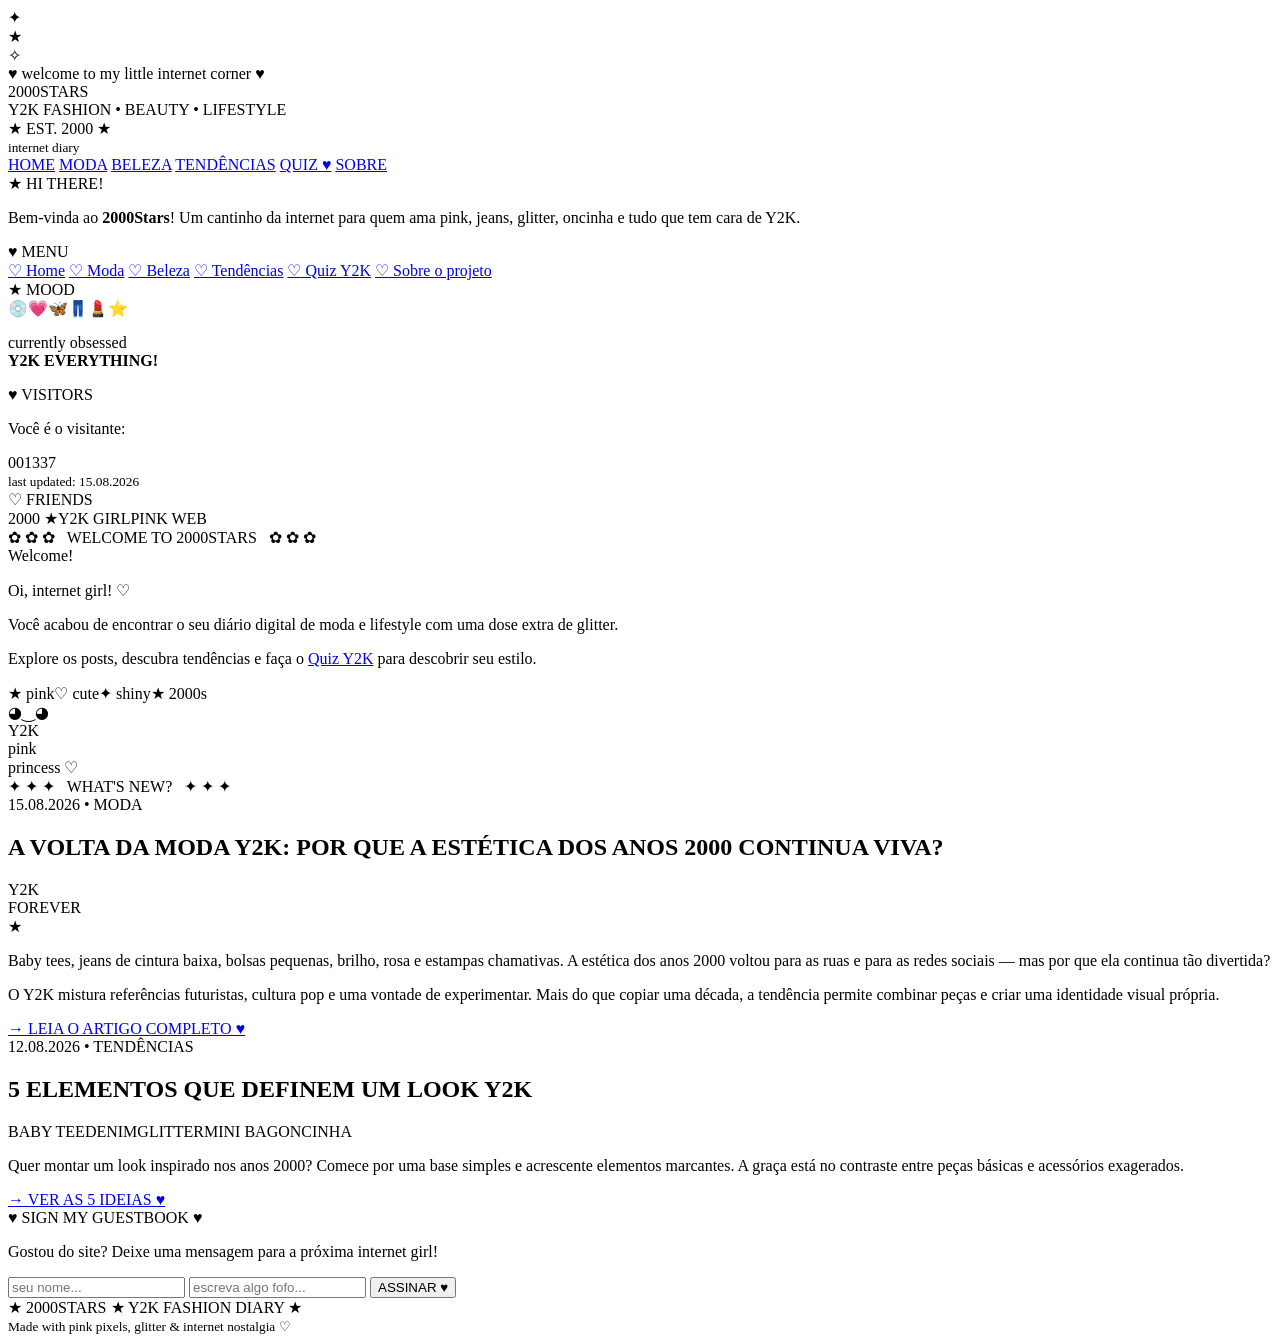
==== index.html @ cf29f92a "Add files via upload" ====
<!DOCTYPE html>
<html lang="pt-BR">
<head>
  <meta charset="UTF-8">
  <meta name="viewport" content="width=device-width, initial-scale=1.0">
  <title>2000STARS ★ Y2K Fashion Diary</title>
  <meta name="description" content="2000Stars — um blog inspirado na moda, beleza e cultura Y2K.">
  <link rel="stylesheet" href="css/style.css">
</head>
<body>
  <div class="sparkle s1">✦</div><div class="sparkle s2">★</div><div class="sparkle s3">✧</div>
  <div class="site-shell">
    <header class="top">
      <div class="top-mini">♥ welcome to my little internet corner ♥</div>
      <div class="brand-row">
        <div>
          <div class="brand">2000<span>STARS</span></div>
          <div class="tagline">Y2K FASHION • BEAUTY • LIFESTYLE</div>
        </div>
        <div class="badge">★ EST. 2000 ★<br><small>internet diary</small></div>
      </div>
      <nav class="main-nav">
        <a class="active" href="index.html">HOME</a>
        <a href="moda.html">MODA</a>
        <a href="beleza.html">BELEZA</a>
        <a href="tendencias.html">TENDÊNCIAS</a>
        <a href="quiz.html">QUIZ ♥</a>
        <a href="sobre.html">SOBRE</a>
      </nav>
    </header>

    <div class="content-grid">
      <aside class="sidebar">
        <div class="side-box">
          <div class="side-title">★ HI THERE!</div>
          <p>Bem-vinda ao <b>2000Stars</b>! Um cantinho da internet para quem ama pink, jeans, glitter, oncinha e tudo que tem cara de Y2K.</p>
        </div>

        <div class="side-box">
          <div class="side-title">♥ MENU</div>
          <a class="side-link" href="index.html">♡ Home</a>
          <a class="side-link" href="moda.html">♡ Moda</a>
          <a class="side-link" href="beleza.html">♡ Beleza</a>
          <a class="side-link" href="tendencias.html">♡ Tendências</a>
          <a class="side-link" href="quiz.html">♡ Quiz Y2K</a>
          <a class="side-link" href="sobre.html">♡ Sobre o projeto</a>
        </div>

        <div class="side-box mini-note">
          <div class="side-title">★ MOOD</div>
          <div class="mood-grid"><span>💿</span><span>💗</span><span>🦋</span><span>👖</span><span>💄</span><span>⭐</span></div>
          <p class="center">currently obsessed<br><b>Y2K EVERYTHING!</b></p>
        </div>

        <div class="side-box visitor">
          <div class="side-title">♥ VISITORS</div>
          <p>Você é o visitante:</p>
          <div id="counter" class="counter">001337</div>
          <small>last updated: 15.08.2026</small>
        </div>

        <div class="side-box">
          <div class="side-title">♡ FRIENDS</div>
          <div class="buttons">
            <span>2000 ★</span><span>Y2K GIRL</span><span>PINK WEB</span>
          </div>
        </div>
      </aside>

      <main class="main">
        <section class="hero-window">
          <div class="window-bar">✿ ✿ ✿ &nbsp; WELCOME TO 2000STARS &nbsp; ✿ ✿ ✿</div>
          <div class="hero-inner">
            <div>
              <div class="welcome-title">Welcome!</div>
              <p>Oi, internet girl! ♡</p>
              <p>Você acabou de encontrar o seu diário digital de moda e lifestyle com uma dose extra de glitter.</p>
              <p>Explore os posts, descubra tendências e faça o <a href="quiz.html">Quiz Y2K</a> para descobrir seu estilo.</p>
              <div class="sticker-row"><span>★ pink</span><span>♡ cute</span><span>✦ shiny</span><span>★ 2000s</span></div>
            </div>
            <div class="hero-doll" aria-label="Ilustração decorativa">
              <div class="doll-face">◕‿◕</div><div class="doll-hair"></div><div class="doll-shirt">Y2K</div>
              <div class="doll-caption">pink<br>princess ♡</div>
            </div>
          </div>
        </section>

        <div class="divider">✦ ✦ ✦ &nbsp; WHAT'S NEW? &nbsp; ✦ ✦ ✦</div>

        <article class="post">
          <div class="post-date">15.08.2026 • MODA</div>
          <h1>A VOLTA DA MODA Y2K: POR QUE A ESTÉTICA DOS ANOS 2000 CONTINUA VIVA?</h1>
          <div class="fake-photo photo-pink">Y2K<br>FOREVER<br>★</div>
          <p>Baby tees, jeans de cintura baixa, bolsas pequenas, brilho, rosa e estampas chamativas. A estética dos anos 2000 voltou para as ruas e para as redes sociais — mas por que ela continua tão divertida?</p>
          <p>O Y2K mistura referências futuristas, cultura pop e uma vontade de experimentar. Mais do que copiar uma década, a tendência permite combinar peças e criar uma identidade visual própria.</p>
          <a class="read-more" href="moda.html">→ LEIA O ARTIGO COMPLETO ♥</a>
        </article>

        <article class="post">
          <div class="post-date">12.08.2026 • TENDÊNCIAS</div>
          <h1>5 ELEMENTOS QUE DEFINEM UM LOOK Y2K</h1>
          <div class="chips"><span>BABY TEE</span><span>DENIM</span><span>GLITTER</span><span>MINI BAG</span><span>ONCINHA</span></div>
          <p>Quer montar um look inspirado nos anos 2000? Comece por uma base simples e acrescente elementos marcantes. A graça está no contraste entre peças básicas e acessórios exagerados.</p>
          <a class="read-more" href="tendencias.html">→ VER AS 5 IDEIAS ♥</a>
        </article>

        <section class="guestbook">
          <div class="window-bar">♥ SIGN MY GUESTBOOK ♥</div>
          <p>Gostou do site? Deixe uma mensagem para a próxima internet girl!</p>
          <form id="guestForm">
            <input id="guestName" type="text" placeholder="seu nome..." required>
            <input id="guestMessage" type="text" placeholder="escreva algo fofo..." required>
            <button type="submit">ASSINAR ♥</button>
          </form>
          <div id="guestList"></div>
        </section>
      </main>
    </div>

    <footer>
      <div>★ 2000STARS ★ Y2K FASHION DIARY ★</div>
      <small>Made with pink pixels, glitter & internet nostalgia ♡</small>
    </footer>
  </div>
  <script src="js/script.js"></script>
</body>
</html>
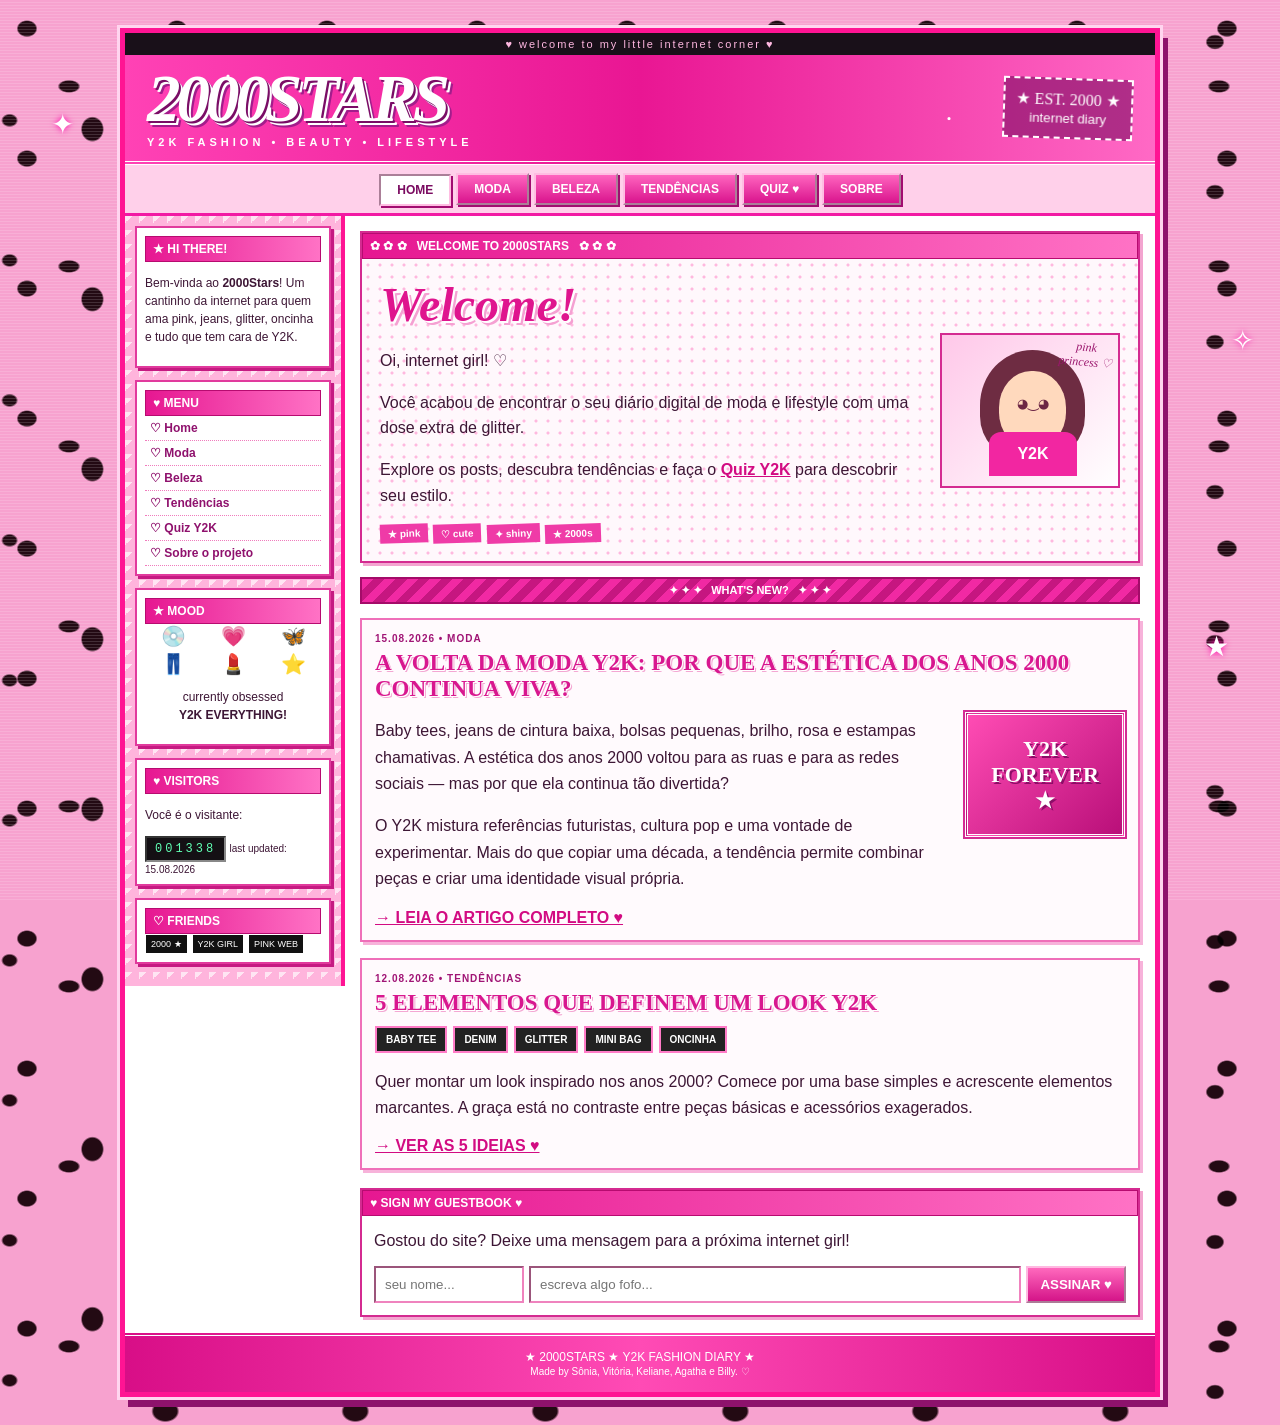
==== commit edbb0533: "Update index.html" ====
--- a/index.html
+++ b/index.html
@@ -119,9 +119,9 @@
 
     <footer>
       <div>★ 2000STARS ★ Y2K FASHION DIARY ★</div>
-      <small>Made with pink pixels, glitter & internet nostalgia ♡</small>
+      <small>Made by Sônia, Vitória, Keliane, Agatha e Billy. ♡</small>
     </footer>
   </div>
   <script src="js/script.js"></script>
 </body>
-</html>+</html>
--- a/css/style.css
+++ b/css/style.css
@@ -0,0 +1,583 @@
+/* =========================================================
+   2000STARS — Y2K FASHION DIARY
+   ========================================================= */
+
+* { box-sizing: border-box; }
+
+:root {
+  --pink: #f21aa4;
+  --hot: #ff1493;
+  --baby: #ffc7e9;
+  --light: #fff5fb;
+  --dark: #5d1451;
+  --purple: #a72c9e;
+  --blue: #5f9fc1;
+  --line: #ef70b9;
+}
+
+html { scroll-behavior: smooth; }
+
+body {
+  margin: 0;
+  min-height: 100vh;
+  color: #3d1635;
+  font-family: "Trebuchet MS", Arial, sans-serif;
+  background-color: #f7a2cf;
+  background-image:
+    radial-gradient(ellipse at 18% 22%, #241018 0 5%, transparent 6%),
+    radial-gradient(ellipse at 75% 28%, #241018 0 4%, transparent 5%),
+    radial-gradient(ellipse at 44% 76%, #241018 0 6%, transparent 7%),
+    radial-gradient(ellipse at 87% 82%, #241018 0 5%, transparent 6%),
+    radial-gradient(ellipse at 6% 86%, #241018 0 3%, transparent 4%),
+    radial-gradient(ellipse at 30% 48%, #241018 0 4%, transparent 5%);
+  background-size: 150px 130px, 180px 150px, 210px 170px, 190px 160px, 160px 140px, 230px 180px;
+  background-blend-mode: multiply;
+}
+
+body::before {
+  content: "";
+  position: fixed;
+  inset: 0;
+  pointer-events: none;
+  opacity: .15;
+  background-image: repeating-linear-gradient(0deg, #fff 0 1px, transparent 1px 3px);
+  z-index: 0;
+}
+
+.site-shell {
+  position: relative;
+  z-index: 1;
+  width: min(1040px, calc(100% - 28px));
+  margin: 28px auto;
+  background: white;
+  border: 5px solid var(--hot);
+  box-shadow: 0 0 0 3px #ffd5ef, 8px 10px 0 #8e126c;
+}
+
+.top { background: #fff; }
+
+.top-mini {
+  background: #191019;
+  color: #ffb8e1;
+  padding: 5px 12px;
+  text-align: center;
+  font-size: 11px;
+  letter-spacing: 2px;
+}
+
+.brand-row {
+  min-height: 105px;
+  padding: 13px 22px;
+  display: flex;
+  align-items: center;
+  justify-content: space-between;
+  background:
+    radial-gradient(circle at 10% 20%, #fff 0 1px, transparent 2px),
+    radial-gradient(circle at 80% 60%, #fff 0 1px, transparent 2px),
+    linear-gradient(90deg, #ff42b5, #e91693 50%, #ff69c5);
+  border-bottom: 4px double white;
+}
+
+.brand {
+  font-family: Georgia, serif;
+  font-style: italic;
+  font-weight: 900;
+  font-size: clamp(38px, 7vw, 67px);
+  line-height: .9;
+  color: white;
+  letter-spacing: -4px;
+  text-shadow: 2px 2px 0 #7a0d66, 4px 4px 0 #fff, 6px 6px 0 #a31c8c;
+}
+
+.brand span { color: #fff; }
+
+.tagline {
+  margin-top: 8px;
+  color: #fff;
+  font-size: 11px;
+  font-weight: bold;
+  letter-spacing: 4px;
+}
+
+.badge {
+  min-width: 130px;
+  padding: 10px;
+  text-align: center;
+  color: #fff;
+  border: 2px dashed #fff;
+  background: rgba(111, 0, 88, .55);
+  font-family: Georgia, serif;
+  transform: rotate(2deg);
+}
+
+.badge small { font-family: Arial, sans-serif; }
+
+.main-nav {
+  display: flex;
+  flex-wrap: wrap;
+  justify-content: center;
+  gap: 5px;
+  padding: 8px;
+  background: #ffd0ea;
+  border-bottom: 3px solid var(--pink);
+}
+
+.main-nav a {
+  display: block;
+  padding: 7px 16px;
+  color: #fff;
+  text-decoration: none;
+  font-size: 12px;
+  font-weight: 900;
+  background: linear-gradient(#ff65bf, #d9148d);
+  border: 2px outset #ffbde2;
+  box-shadow: 2px 2px 0 #a20c70;
+}
+
+.main-nav a:hover, .main-nav a.active {
+  color: #7a0a60;
+  background: #fff;
+  border-style: inset;
+  transform: translateY(1px);
+}
+
+.content-grid {
+  display: grid;
+  grid-template-columns: 220px 1fr;
+  align-items: start;
+}
+
+.sidebar {
+  padding: 10px;
+  background:
+    linear-gradient(135deg, rgba(255,255,255,.65) 25%, transparent 25%) 0 0/14px 14px,
+    #ffb4dc;
+  border-right: 4px solid var(--hot);
+}
+
+.side-box {
+  margin-bottom: 12px;
+  padding: 8px;
+  background: #fff;
+  border: 2px solid #e13a9d;
+  box-shadow: 3px 3px 0 #c51a82;
+  font-size: 12px;
+}
+
+.side-title, .window-bar {
+  padding: 5px 7px;
+  color: white;
+  background: linear-gradient(90deg, #e61791, #ff72c5);
+  border: 1px solid #b70b70;
+  font-weight: 900;
+  font-size: 12px;
+}
+
+.side-box p { line-height: 1.5; }
+
+.side-link {
+  display: block;
+  padding: 5px;
+  color: #8f116d;
+  text-decoration: none;
+  font-weight: bold;
+  border-bottom: 1px dotted #f07cbd;
+}
+
+.side-link:hover {
+  color: #fff;
+  background: #e51a91;
+}
+
+.center { text-align: center; }
+
+.mood-grid {
+  display: grid;
+  grid-template-columns: repeat(3, 1fr);
+  gap: 4px;
+  text-align: center;
+  font-size: 20px;
+}
+
+.counter {
+  display: inline-block;
+  padding: 4px 8px;
+  color: #61ffb4;
+  background: #141014;
+  border: 2px inset #888;
+  font-family: "Courier New", monospace;
+  letter-spacing: 3px;
+}
+
+.buttons {
+  display: flex;
+  flex-wrap: wrap;
+  gap: 4px;
+}
+.buttons span {
+  padding: 4px 5px;
+  color: white;
+  background: #111;
+  border: 1px solid white;
+  font-size: 9px;
+}
+
+.main {
+  min-width: 0;
+  padding: 15px;
+  background: #fff;
+}
+
+.hero-window, .guestbook {
+  border: 2px solid #d42b91;
+  background: #fff;
+  box-shadow: 3px 3px 0 #f3a5d0;
+}
+
+.hero-inner {
+  min-height: 190px;
+  padding: 18px;
+  display: grid;
+  grid-template-columns: 1fr 180px;
+  gap: 20px;
+  background:
+    radial-gradient(circle, #ffb8df 1px, transparent 2px) 0 0/12px 12px,
+    #fff8fc;
+}
+
+.welcome-title {
+  display: inline-block;
+  color: #df158e;
+  font-family: Georgia, serif;
+  font-size: 48px;
+  font-style: italic;
+  font-weight: 900;
+  text-shadow: 2px 2px white, 4px 4px #f5a0d2;
+}
+
+.hero-inner p { line-height: 1.6; }
+
+.hero-inner a, .post a {
+  color: #d20b82;
+  font-weight: bold;
+}
+
+.sticker-row {
+  display: flex;
+  flex-wrap: wrap;
+  gap: 5px;
+}
+.sticker-row span {
+  padding: 4px 8px;
+  color: #fff;
+  background: #ef3ba7;
+  font-size: 10px;
+  font-weight: bold;
+  transform: rotate(-2deg);
+}
+
+.hero-doll {
+  position: relative;
+  align-self: center;
+  height: 155px;
+  overflow: hidden;
+  text-align: center;
+  background: linear-gradient(135deg, #ffc8e9, #fff);
+  border: 2px solid #d42b91;
+}
+
+.doll-hair {
+  position: absolute;
+  width: 105px;
+  height: 110px;
+  top: 15px;
+  left: 38px;
+  background: #6e2c42;
+  border-radius: 50% 50% 40% 40%;
+}
+
+.doll-face {
+  position: absolute;
+  z-index: 2;
+  top: 36px;
+  left: 57px;
+  width: 67px;
+  height: 76px;
+  padding-top: 25px;
+  background: #ffd9bd;
+  border-radius: 48% 48% 45% 45%;
+  color: #6c2645;
+  font-size: 13px;
+}
+
+.doll-shirt {
+  position: absolute;
+  z-index: 3;
+  bottom: 10px;
+  left: 47px;
+  width: 88px;
+  padding: 13px 4px;
+  color: #fff;
+  background: #f226a1;
+  border-radius: 12px 12px 0 0;
+  font-weight: 900;
+}
+
+.doll-caption {
+  position: absolute;
+  z-index: 4;
+  right: 5px;
+  top: 5px;
+  color: #9b176e;
+  font-family: Georgia, serif;
+  font-style: italic;
+  font-size: 12px;
+  transform: rotate(5deg);
+}
+
+.divider {
+  margin: 14px 0;
+  padding: 5px;
+  color: #fff;
+  text-align: center;
+  font-size: 11px;
+  font-weight: bold;
+  background: repeating-linear-gradient(135deg, #f129a3 0 8px, #c61680 8px 16px);
+  border: 2px solid #a40b69;
+}
+
+.post {
+  margin-bottom: 16px;
+  padding: 13px;
+  border: 2px solid #ef70b9;
+  background: #fffafd;
+  box-shadow: 3px 3px 0 #f7b3da;
+}
+
+.post-date {
+  color: #a01475;
+  font-size: 10px;
+  font-weight: bold;
+  letter-spacing: 1px;
+}
+
+.post h1, .page-head h1 {
+  margin: 6px 0 10px;
+  color: #d8178f;
+  font-family: Georgia, serif;
+  font-size: 23px;
+  text-shadow: 1px 1px #fff, 2px 2px #f4a7d3;
+}
+
+.post p { line-height: 1.65; }
+
+.fake-photo {
+  float: right;
+  width: 160px;
+  height: 125px;
+  margin: 0 0 10px 14px;
+  display: grid;
+  place-items: center;
+  text-align: center;
+  border: 3px double white;
+  outline: 2px solid #d32b93;
+  color: #fff;
+  font-family: Georgia, serif;
+  font-size: 22px;
+  font-weight: 900;
+  text-shadow: 2px 2px #8c0d67;
+}
+
+.photo-pink { background: linear-gradient(135deg, #ff4cb4, #b90f79); }
+.photo-blue { background: linear-gradient(135deg, #83c4dc, #28648a); }
+.photo-denim { background: linear-gradient(135deg, #85b5d0, #245b82 55%, #ff72bd 56%, #ff72bd); }
+
+.chips {
+  display: flex;
+  flex-wrap: wrap;
+  gap: 6px;
+  margin: 10px 0;
+}
+.chips span {
+  padding: 6px 9px;
+  color: white;
+  background: #222;
+  border: 2px solid #ff7bc7;
+  font-size: 10px;
+  font-weight: bold;
+}
+
+.guestbook { margin-top: 18px; padding-bottom: 12px; }
+.guestbook > p, .guestbook form, #guestList { margin-left: 12px; margin-right: 12px; }
+
+#guestForm { display: grid; grid-template-columns: 150px 1fr auto; gap: 5px; }
+#guestForm input {
+  padding: 9px;
+  border: 2px inset #ef83be;
+  background: #fff;
+}
+button, .quiz-button {
+  cursor: pointer;
+  padding: 9px 12px;
+  color: #fff;
+  background: linear-gradient(#ff69bd, #d41488);
+  border: 2px outset #ffb8e1;
+  font-weight: 900;
+}
+button:hover, .quiz-button:hover { filter: brightness(1.1); }
+
+.guest {
+  margin-top: 8px;
+  padding: 7px;
+  background: #fff0f9;
+  border-left: 4px solid #ed2b9d;
+  font-size: 12px;
+}
+
+.page-head {
+  margin-bottom: 14px;
+  padding: 15px;
+  text-align: center;
+  background:
+    radial-gradient(circle, #ffb8df 1px, transparent 2px) 0 0/12px 12px,
+    #fff8fc;
+  border: 2px solid #e34ba4;
+}
+
+.page-head > span {
+  color: #a40e72;
+  font-size: 11px;
+  font-weight: bold;
+  letter-spacing: 3px;
+}
+
+.page-head h1 { font-size: 36px; margin: 8px 0; }
+
+.tip-box {
+  clear: both;
+  margin-top: 15px;
+  padding: 10px;
+  color: #7e155f;
+  background: #ffd8ee;
+  border: 2px dashed #e42a9c;
+  font-weight: bold;
+}
+
+.beauty-icons {
+  margin: 10px 0;
+  padding: 18px;
+  text-align: center;
+  font-size: 38px;
+  background: linear-gradient(90deg, #ffd1ea, #fff, #d9c9ff);
+  border: 2px dotted #e72b9e;
+}
+
+.trend-meter {
+  display: flex;
+  justify-content: space-between;
+  margin: 7px 0;
+  font-size: 10px;
+}
+.trend-meter b { color: #e31691; letter-spacing: 2px; }
+
+.big-list { line-height: 2; }
+.big-list li::marker { color: #e61791; font-weight: bold; }
+
+.quiz .question {
+  margin-bottom: 13px;
+  padding: 12px;
+  border: 2px solid #e86db4;
+  background: #fff6fb;
+}
+.question h2 {
+  margin-top: 0;
+  color: #b31378;
+  font-size: 16px;
+}
+.question label {
+  display: block;
+  padding: 8px;
+  margin: 5px 0;
+  background: #ffe5f3;
+  border: 1px solid transparent;
+  cursor: pointer;
+}
+.question label:hover { border-color: #ef289b; }
+.question input { accent-color: #e71993; margin-right: 8px; }
+
+.quiz-button { display: block; margin: 15px auto; font-size: 13px; }
+
+.quiz-result {
+  margin-top: 15px;
+  padding: 25px;
+  text-align: center;
+  color: #7d125d;
+  background: linear-gradient(135deg, #ffd2ed, #fff, #e9d4ff);
+  border: 3px double #d41a8d;
+}
+.quiz-result h2 {
+  margin-top: 0;
+  color: #e11892;
+  font-family: Georgia, serif;
+  font-size: 30px;
+}
+.hidden { display: none; }
+
+.tech-grid {
+  display: grid;
+  grid-template-columns: repeat(3, 1fr);
+  gap: 8px;
+  margin: 12px 0;
+}
+.tech-grid div {
+  padding: 15px;
+  text-align: center;
+  color: white;
+  background: #ed2b9d;
+  border: 2px solid white;
+  outline: 1px solid #c20d78;
+  font-weight: 900;
+}
+.tech-grid small { font-weight: normal; }
+
+footer {
+  padding: 14px;
+  color: #fff;
+  text-align: center;
+  background: linear-gradient(90deg, #d80e87, #ff4bb5, #d80e87);
+  border-top: 4px double #fff;
+  font-size: 12px;
+}
+footer small { font-size: 10px; }
+
+.sparkle {
+  position: fixed;
+  z-index: 2;
+  color: white;
+  font-size: 28px;
+  text-shadow: 0 0 6px #ff00a8;
+  animation: twinkle 1.5s infinite alternate;
+  pointer-events: none;
+}
+.s1 { top: 12%; left: 4%; }
+.s2 { top: 70%; right: 4%; animation-delay: .4s; }
+.s3 { top: 36%; right: 2%; animation-delay: .8s; }
+
+@keyframes twinkle {
+  from { opacity: .35; transform: scale(.8) rotate(0deg); }
+  to { opacity: 1; transform: scale(1.2) rotate(20deg); }
+}
+
+@media (max-width: 760px) {
+  .site-shell { width: calc(100% - 14px); margin: 10px auto; }
+  .content-grid { grid-template-columns: 1fr; }
+  .sidebar { border-right: 0; border-bottom: 4px solid var(--hot); }
+  .hero-inner { grid-template-columns: 1fr; }
+  .hero-doll { display: none; }
+  .brand-row { flex-direction: column; gap: 15px; text-align: center; }
+  .badge { min-width: 110px; }
+  .fake-photo { float: none; margin: 10px auto; }
+  #guestForm { grid-template-columns: 1fr; }
+  .tech-grid { grid-template-columns: 1fr; }
+  .main-nav a { flex: 1 1 30%; text-align: center; padding: 8px 5px; }
+}
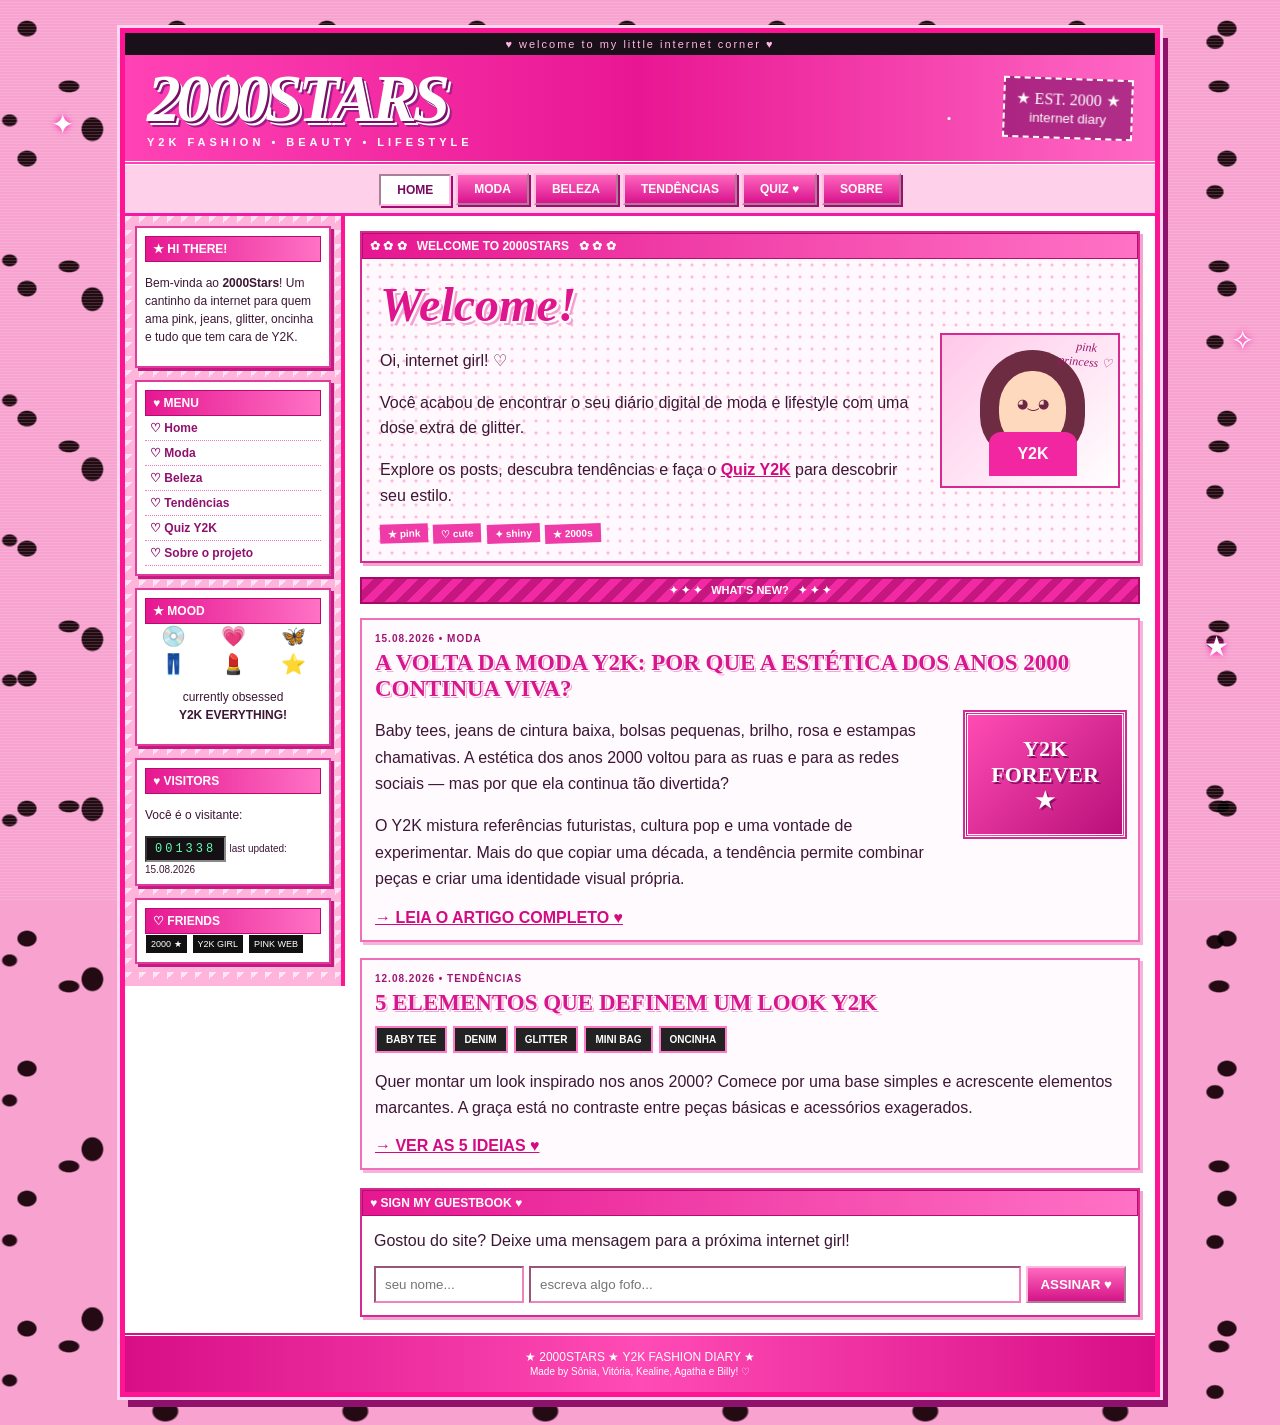
==== commit 128e1881: "Update index.html" ====
--- a/index.html
+++ b/index.html
@@ -119,7 +119,7 @@
 
     <footer>
       <div>★ 2000STARS ★ Y2K FASHION DIARY ★</div>
-      <small>Made by Sônia, Vitória, Keliane, Agatha e Billy. ♡</small>
+      <small>Made by Sônia, Vitória, Kealine, Agatha e Billy! ♡</small>
     </footer>
   </div>
   <script src="js/script.js"></script>
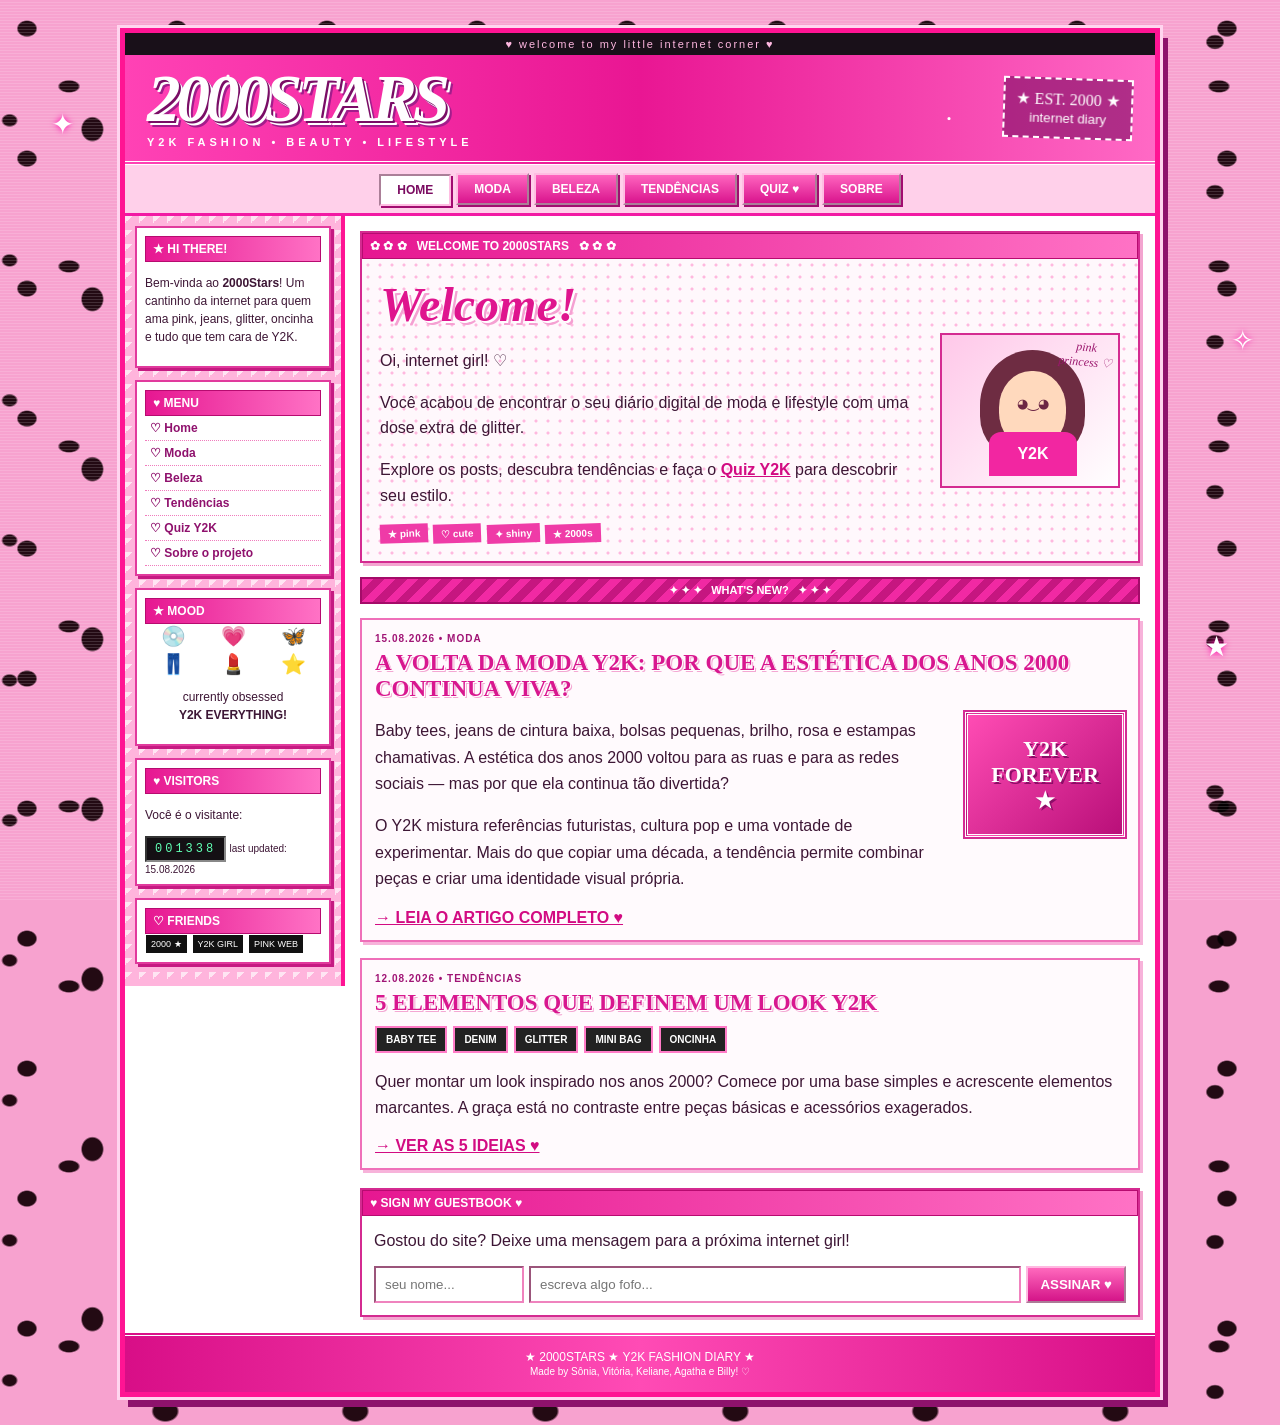
==== commit 13d489d5: "Update index.html" ====
--- a/index.html
+++ b/index.html
@@ -119,7 +119,7 @@
 
     <footer>
       <div>★ 2000STARS ★ Y2K FASHION DIARY ★</div>
-      <small>Made by Sônia, Vitória, Kealine, Agatha e Billy! ♡</small>
+      <small>Made by Sônia, Vitória, Keliane, Agatha e Billy! ♡</small>
     </footer>
   </div>
   <script src="js/script.js"></script>
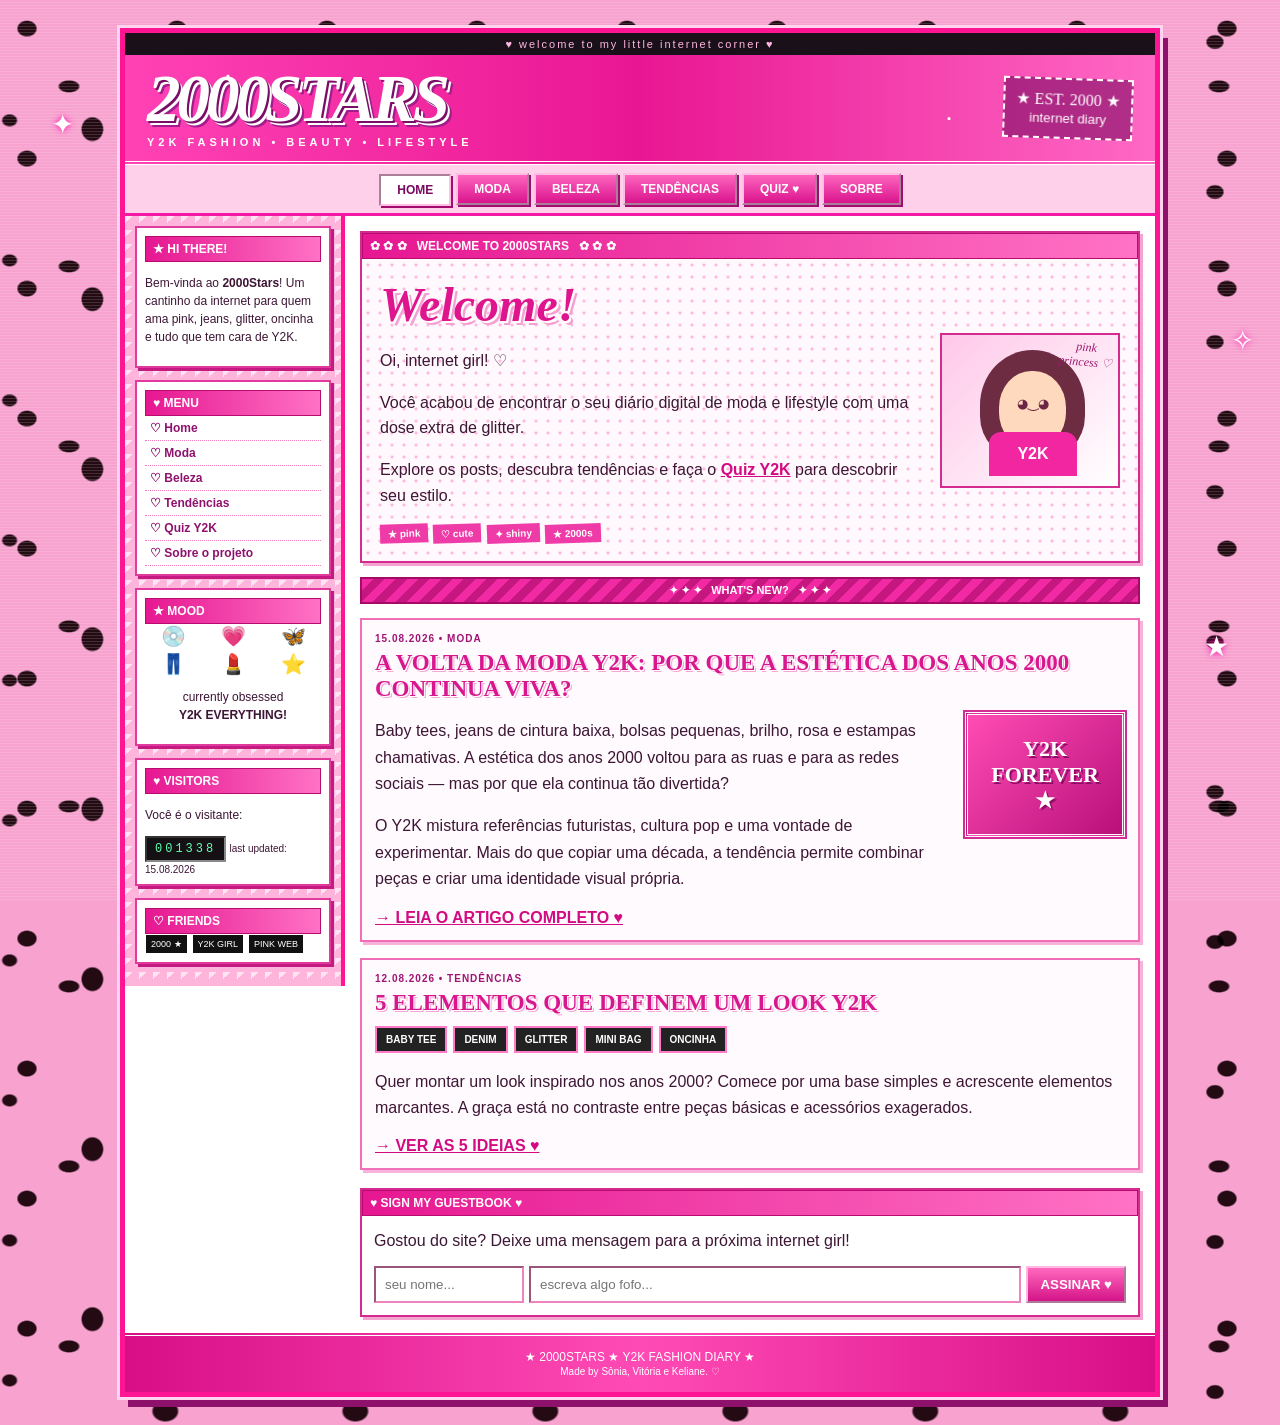
==== commit 54efa158: "Update index.html" ====
--- a/index.html
+++ b/index.html
@@ -119,7 +119,7 @@
 
     <footer>
       <div>★ 2000STARS ★ Y2K FASHION DIARY ★</div>
-      <small>Made by Sônia, Vitória, Keliane, Agatha e Billy! ♡</small>
+      <small>Made by Sônia, Vitória e Keliane. ♡</small>
     </footer>
   </div>
   <script src="js/script.js"></script>
--- a/css/style.css
+++ b/css/style.css
@@ -22,7 +22,9 @@
   min-height: 100vh;
   color: #3d1635;
   font-family: "Trebuchet MS", Arial, sans-serif;
+
   background-color: #f7a2cf;
+
   background-image:
     radial-gradient(ellipse at 18% 22%, #241018 0 5%, transparent 6%),
     radial-gradient(ellipse at 75% 28%, #241018 0 4%, transparent 5%),
@@ -30,7 +32,15 @@
     radial-gradient(ellipse at 87% 82%, #241018 0 5%, transparent 6%),
     radial-gradient(ellipse at 6% 86%, #241018 0 3%, transparent 4%),
     radial-gradient(ellipse at 30% 48%, #241018 0 4%, transparent 5%);
-  background-size: 150px 130px, 180px 150px, 210px 170px, 190px 160px, 160px 140px, 230px 180px;
+
+  background-size:
+    150px 130px,
+    180px 150px,
+    210px 170px,
+    190px 160px,
+    160px 140px,
+    230px 180px;
+
   background-blend-mode: multiply;
 }
 
@@ -40,7 +50,14 @@
   inset: 0;
   pointer-events: none;
   opacity: .15;
-  background-image: repeating-linear-gradient(0deg, #fff 0 1px, transparent 1px 3px);
+
+  background-image:
+    repeating-linear-gradient(
+      0deg,
+      #fff 0 1px,
+      transparent 1px 3px
+    );
+
   z-index: 0;
 }
 
